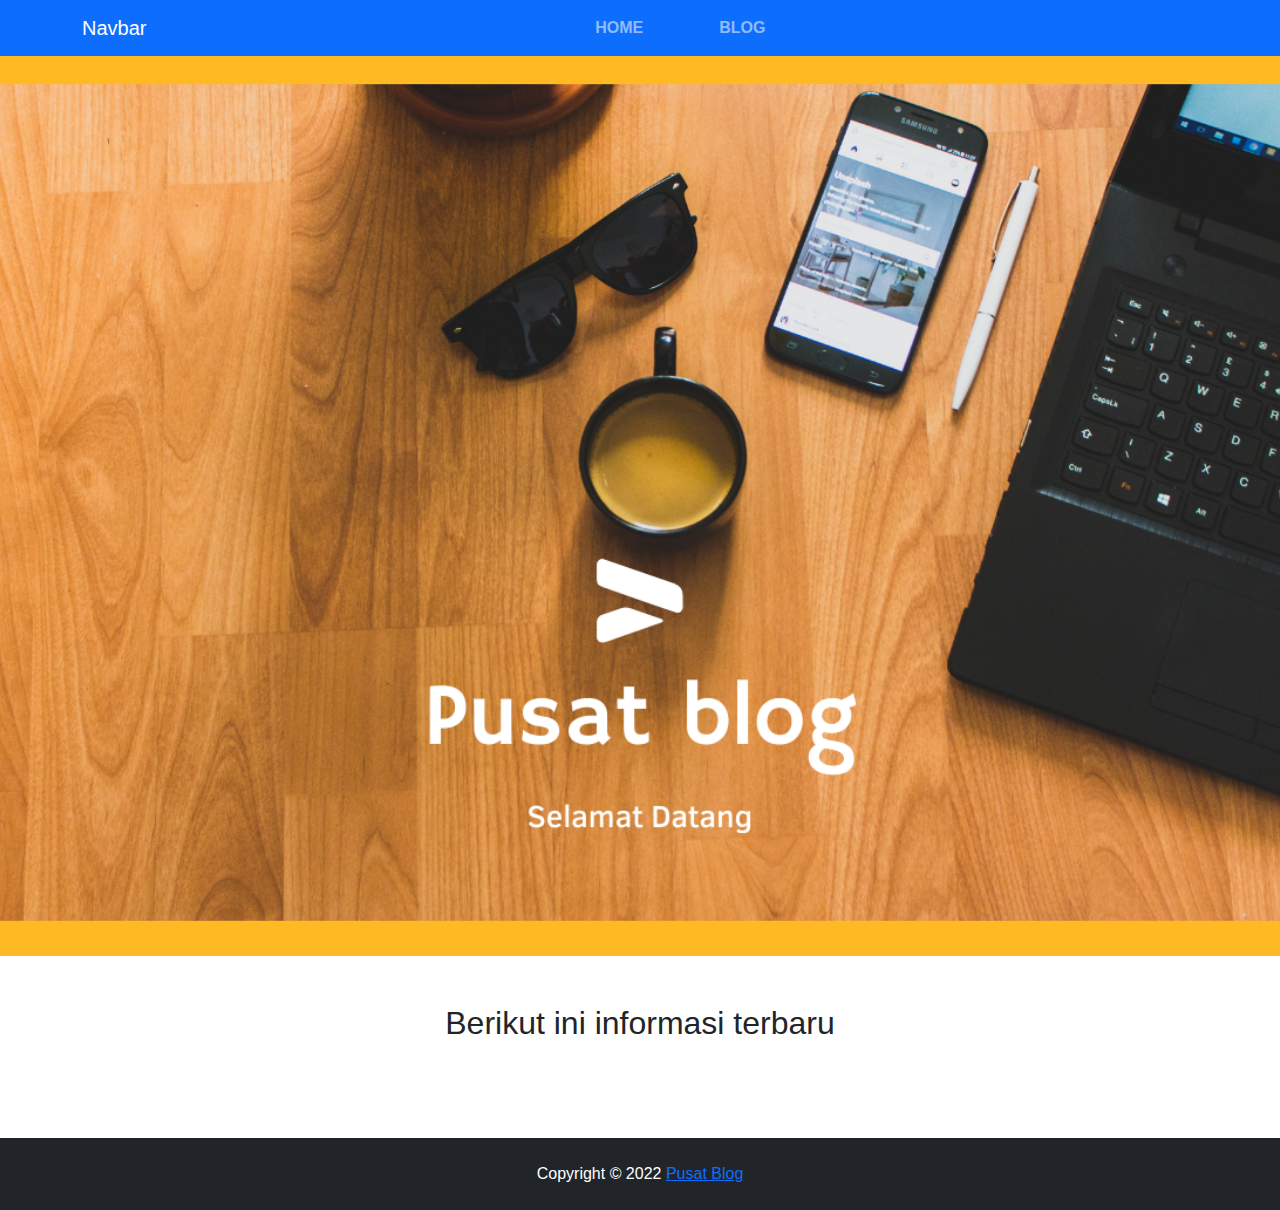
==== index.html @ ca95381b "frist commit" ====
<!doctype html>
<html lang="en">

    <head>
        <!-- Required meta tags -->
        <meta charset="utf-8">
        <meta name="viewport" content="width=device-width, initial-scale=1">
        <meta name="theme-color" content="#212529">

        <!-- Bootstrap CSS -->
        <link href="/css/bootstrap.min.css" rel="stylesheet">

        <!-- icon -->
        <link rel="icon" href="img/icon/icon-48x48.png">
        <link rel="apple-touch-icon" href="img/icon/icon-48x48.png">

        <!-- load css -->
        <link rel="stylesheet" href="css/style.css">

        <!-- load manifest -->
        <link rel="manifest" href="manifest.json">

        <title>Pusat Blog</title>
    </head>

    <body>
        <!-- navbar -->
        <nav class="navbar navbar-expand-lg navbar-dark bg-primary">
            <div class="container">
                <a class="navbar-brand" href="#">Navbar</a>
                <button class="navbar-toggler" type="button" data-bs-toggle="collapse" data-bs-target="#navbarNav"
                    aria-controls="navbarNav" aria-expanded="false" aria-label="Toggle navigation">
                    <span class="navbar-toggler-icon"></span>
                </button>
                <div class="collapse navbar-collapse justify-content-center" id="navbarNav">
                    <ul class="navbar-nav">
                        <li class="nav-item">
                            <a class="nav-link" aria-current="page" href="index.html">HOME</a>
                        </li>
                        <li class="nav-item">
                            <a class="nav-link" href="daftar-blog.html">BLOG</a>
                        </li>
                    </ul>
                </div>
            </div>
        </nav>
        <section>
            <div id="hero"></div>
        </section>

        <section>
            <div class="content container text-center py-5">
                <h2>Berikut ini informasi terbaru</h2>
                <div class="row row-cols-1 row-cols-lg-4 row-cols-md-2 daftar-blog justify-content-center mt-5">
                    
                </div>
            </div>
        </section>


        <footer class="bg-dark py-2 text-white">
            <!-- copyright -->
            <div class="copyright text-center pt-3">
                <p>Copyright &copy; 2022 <a href="http://127.0.0.1:5500" target="_blank">Pusat Blog</a></p>
            </div>
        </footer>
        <script src="/js/jquery.min.js"></script>
        <script src="/js/bootstrap.bundle.min.js"></script>
        <!-- load js -->
        <script src="js/app.js"></script>
    </body>

</html>
---- css/style.css ----
* {
    font-family: 'poppins', sans-serif;
}

.nav-item {
    margin: 0px 30px;
    font-weight: bold;
    color: #fff;
}

#hero {
    background-image: url("../img/hero.png");
    background-size: cover;
    background-position: center;
    height: 100vh;
}



.sekilas-blog img {
    width: 100%;
    height: 6.rem;
    object-fit: cover;
}

@media (min-width: 992px) {
    .sekilas-blog img {
        width: 100%;
        height: 12rem;
        object-fit: cover;
    }
}

.card {
    cursor: pointer;
}

.card:hover {
    transform: scale(1.05);
    box-shadow: 0px 0px 10px #000;
}
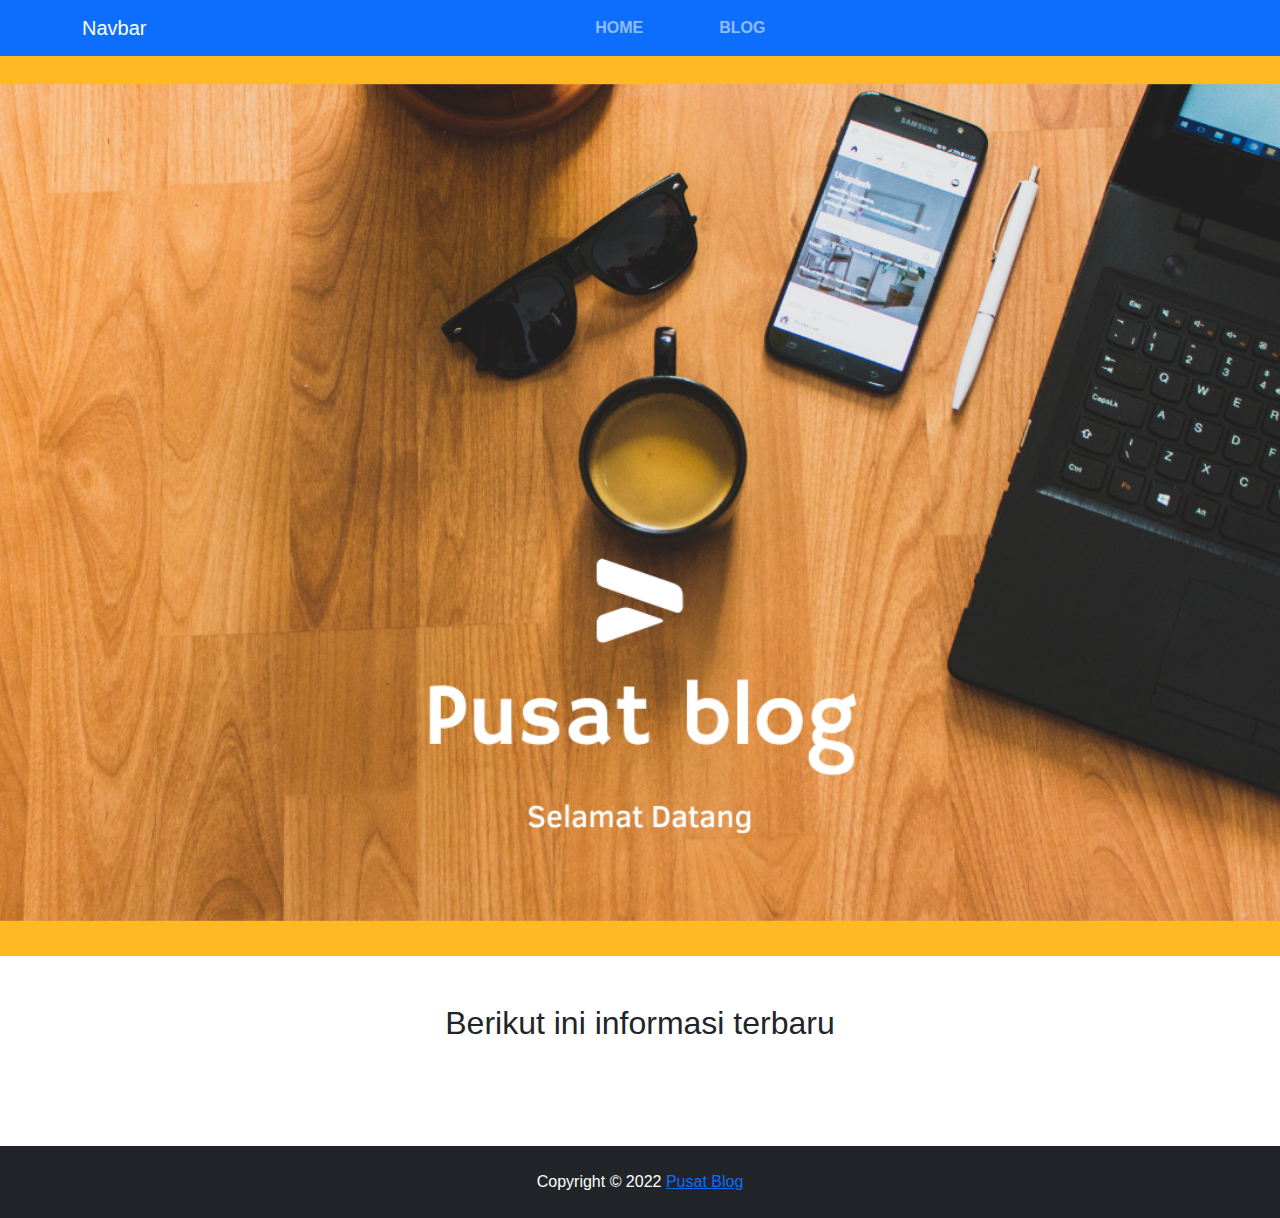
==== commit 93800c5f: "menambah fitur add to home" ====
--- a/index.html
+++ b/index.html
@@ -8,7 +8,7 @@
         <meta name="theme-color" content="#212529">
 
         <!-- Bootstrap CSS -->
-        <link href="/css/bootstrap.min.css" rel="stylesheet">
+        <link href="css/bootstrap.min.css" rel="stylesheet">
 
         <!-- icon -->
         <link rel="icon" href="img/icon/icon-48x48.png">
@@ -45,12 +45,17 @@
             </div>
         </nav>
         <section>
-            <div id="hero"></div>
+            <div id="hero">
+            </div>
         </section>
 
         <section>
             <div class="content container text-center py-5">
                 <h2>Berikut ini informasi terbaru</h2>
+                    <div class="mt-3" id="add-to">
+                        <button type="button" class="add-home py-2 btn btn-sm btn-danger" style="border-radius: 10px; width: 100% !important;" href="daftar-blog.html">ADD TO HOME</button>
+                    </div>
+                </div>
                 <div class="row row-cols-1 row-cols-lg-4 row-cols-md-2 daftar-blog justify-content-center mt-5">
                     
                 </div>
@@ -61,11 +66,11 @@
         <footer class="bg-dark py-2 text-white">
             <!-- copyright -->
             <div class="copyright text-center pt-3">
-                <p>Copyright &copy; 2022 <a href="http://127.0.0.1:5500" target="_blank">Pusat Blog</a></p>
+                <p>Copyright &copy; 2022 <a href="/" target="_blank">Pusat Blog</a></p>
             </div>
         </footer>
-        <script src="/js/jquery.min.js"></script>
-        <script src="/js/bootstrap.bundle.min.js"></script>
+        <script src="js/jquery.min.js"></script>
+        <script src="js/bootstrap.bundle.min.js"></script>
         <!-- load js -->
         <script src="js/app.js"></script>
     </body>
--- a/css/style.css
+++ b/css/style.css
@@ -13,6 +13,9 @@
     background-size: cover;
     background-position: center;
     height: 100vh;
+    display: flex;
+    justify-content: center;
+    align-items: center;
 }
 
 
